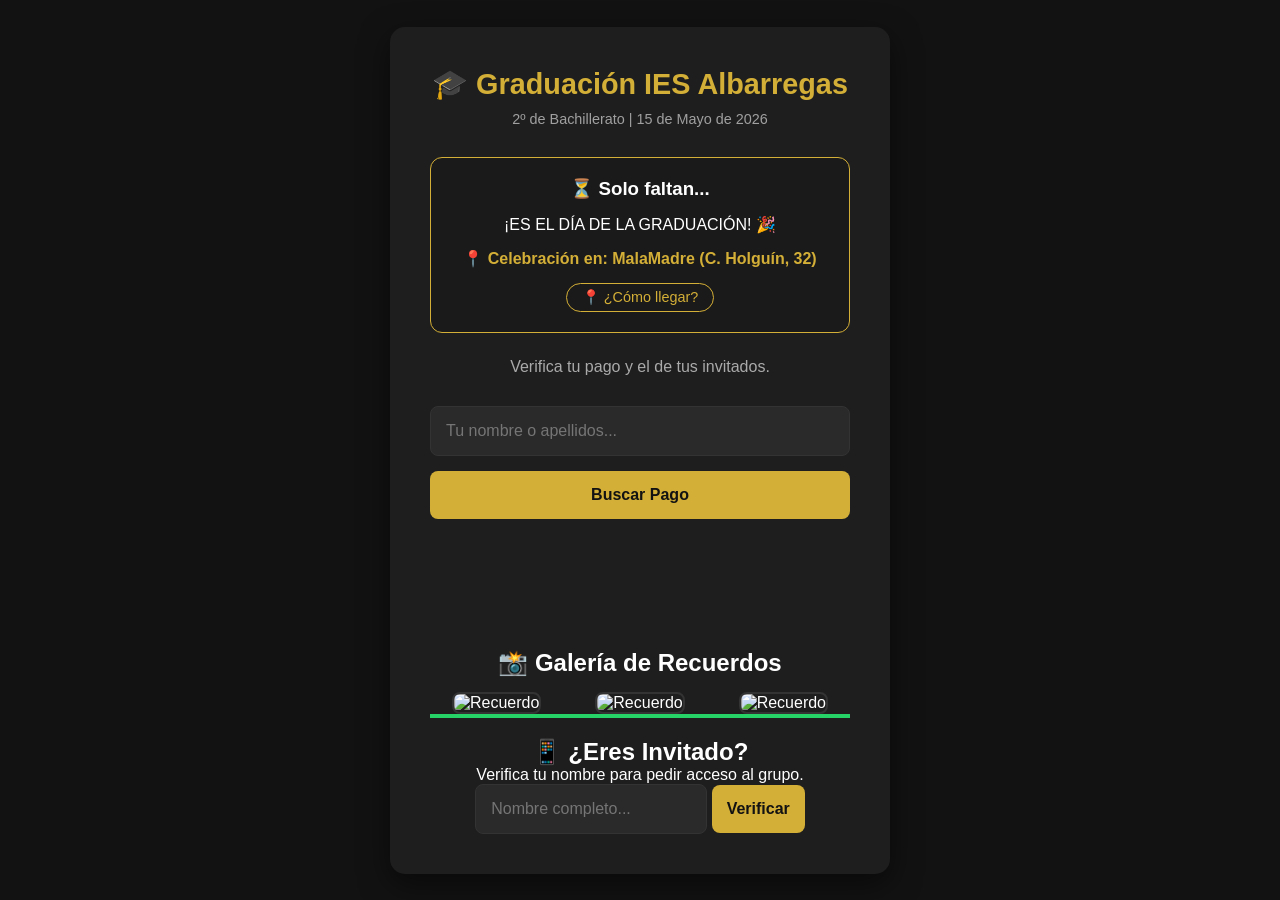
==== index.html @ 0a28dc42 "Add files via upload" ====
<!DOCTYPE html>
<html lang="es">
<head>
    <meta charset="UTF-8">
    <meta name="viewport" content="width=device-width, initial-scale=1.0">
    <title>Graduación '26 | IES Albarregas</title>
    <link rel="stylesheet" href="style.css">
</head>
<body>
    <div class="container main-page">
        <header>
            <h1>🎓 Graduación IES Albarregas</h1>
            <p>2º de Bachillerato | 15 de Mayo de 2026</p>
        </header>

        <section class="countdown-container">
            <h3>⏳ Solo faltan...</h3>
            <div id="countdown" class="countdown-grid">
                <div><span id="days">00</span><p>Días</p></div>
                <div><span id="hours">00</span><p>Horas</p></div>
                <div><span id="minutes">00</span><p>Minutos</p></div>
                <div><span id="seconds">00</span><p>Segundos</p></div>
            </div>
            <p style="margin-top: 15px; font-weight: bold; color: #d4af37;">📍 Celebración en: MalaMadre (C. Holguín, 32)</p>
            <a href="https://maps.app.goo.gl/34zC9F7f9kC8k8Uv8" target="_blank" class="btn-location">📍 ¿Cómo llegar?</a>
        </section>

        <section class="section-card">
            <div class="search-box">
                <p style="margin-bottom: 15px; color:#aaa;">Verifica tu pago y el de tus invitados.</p>
                <input type="text" id="nombreAlumno" placeholder="Tu nombre o apellidos...">
                <button onclick="buscarAlumno()">Buscar Pago</button>
            </div>
            <div id="resultado" class="resultado-container"></div>
        </section>

        <section class="gallery-container">
            <h2>📸 Galería de Recuerdos</h2>
            <div class="gallery-grid">
                <div class="photo-card"><img src="https://via.placeholder.com/300x300/2a2a2a/d4af37?text=Foto+Clase" alt="Recuerdo"></div>
                <div class="photo-card"><img src="https://via.placeholder.com/300x300/2a2a2a/d4af37?text=Excursión" alt="Recuerdo"></div>
                <div class="photo-card"><img src="https://via.placeholder.com/300x300/2a2a2a/d4af37?text=Graduación" alt="Recuerdo"></div>
            </div>
        </section>

        <section class="whatsapp-section">
            <h2>📱 ¿Eres Invitado?</h2>
            <p>Verifica tu nombre para pedir acceso al grupo.</p>
            <div id="wsPaso1" class="whatsapp-inputs">
                <input type="text" id="wsNombreVerificar" placeholder="Nombre completo...">
                <button onclick="verificarNombreWhatsApp()" class="btn-whatsapp">Verificar</button>
            </div>
            <div id="wsPaso2" class="whatsapp-inputs" style="display: none; margin-top: 15px;">
                <p id="wsNombreConfirmado" style="color: #25D366; font-weight: bold;"></p>
                <input type="tel" id="wsTelefonoPúblico" placeholder="Número de teléfono...">
                <button onclick="enviarWhatsAppPublico()" class="btn-whatsapp">Enviar a WhatsApp</button>
            </div>
            <p id="wsStatusMsgPúblico" class="whatsapp-status"></p>
        </section>
    </div>
    <script src="app.js"></script>
</body>
</html>
---- style.css ----
* {
    box-sizing: border-box;
    margin: 0;
    padding: 0;
    font-family: 'Segoe UI', Tahoma, Geneva, Verdana, sans-serif;
}

body {
    background-color: #121212;
    color: #ffffff;
    display: flex;
    justify-content: center;
    align-items: center;
    min-height: 100vh;
    padding: 20px;
}

.container {
    background-color: #1e1e1e;
    padding: 40px;
    border-radius: 15px;
    box-shadow: 0 10px 30px rgba(0, 0, 0, 0.5);
    width: 100%;
    max-width: 500px;
    text-align: center;
}

header h1 {
    color: #d4af37; /* Color dorado elegante */
    margin-bottom: 10px;
    font-size: 1.8rem;
}

header p {
    color: #a0a0a0;
    margin-bottom: 30px;
    font-size: 0.9rem;
}

.search-box {
    display: flex;
    flex-direction: column;
    gap: 15px;
}

input {
    padding: 15px;
    border-radius: 8px;
    border: 1px solid #333;
    background-color: #2a2a2a;
    color: white;
    font-size: 1rem;
    outline: none;
}

input:focus {
    border-color: #d4af37;
}

button {
    padding: 15px;
    border-radius: 8px;
    border: none;
    background-color: #d4af37;
    color: #121212;
    font-size: 1rem;
    font-weight: bold;
    cursor: pointer;
    transition: transform 0.2s, background-color 0.2s;
}

button:hover {
    background-color: #b5952f;
    transform: translateY(-2px);
}

.resultado-container {
    margin-top: 30px;
    min-height: 100px;
}

.card {
    background-color: #2a2a2a;
    padding: 20px;
    border-radius: 10px;
    border-left: 5px solid #d4af37;
    text-align: left;
}

.card h3 {
    margin-bottom: 15px;
    color: #d4af37;
}

.card p {
    margin-bottom: 8px;
    font-size: 0.95rem;
}

.estado-pagado { color: #4caf50; font-weight: bold; }
.estado-pendiente { color: #f44336; font-weight: bold; }
/* Estilos adicionales */
.countdown-container {
    background-color: #1a1a1a;
    padding: 20px;
    border-radius: 12px;
    border: 1px solid #d4af37;
    margin-bottom: 25px;
}

.countdown-grid {
    display: flex;
    justify-content: center;
    gap: 15px;
    margin-top: 15px;
}

.countdown-grid div {
    background: #2a2a2a;
    padding: 10px;
    border-radius: 8px;
    min-width: 65px;
}

.countdown-grid span {
    font-size: 1.5rem;
    font-weight: bold;
    color: #d4af37;
    display: block;
}

.countdown-grid p {
    font-size: 0.7rem;
    color: #888;
    text-transform: uppercase;
}

.btn-location {
    display: inline-block;
    margin-top: 15px;
    color: #d4af37;
    text-decoration: none;
    font-size: 0.9rem;
    border: 1px solid #d4af37;
    padding: 5px 15px;
    border-radius: 20px;
}

.gallery-grid {
    display: grid;
    grid-template-columns: repeat(auto-fill, minmax(100px, 1fr));
    gap: 10px;
    margin-top: 15px;
}

.photo-card img {
    width: 100%;
    aspect-ratio: 1/1;
    object-fit: cover;
    border-radius: 8px;
    border: 2px solid #333;
}

.whatsapp-section { border-top: 4px solid #25D366; padding-top: 20px; }
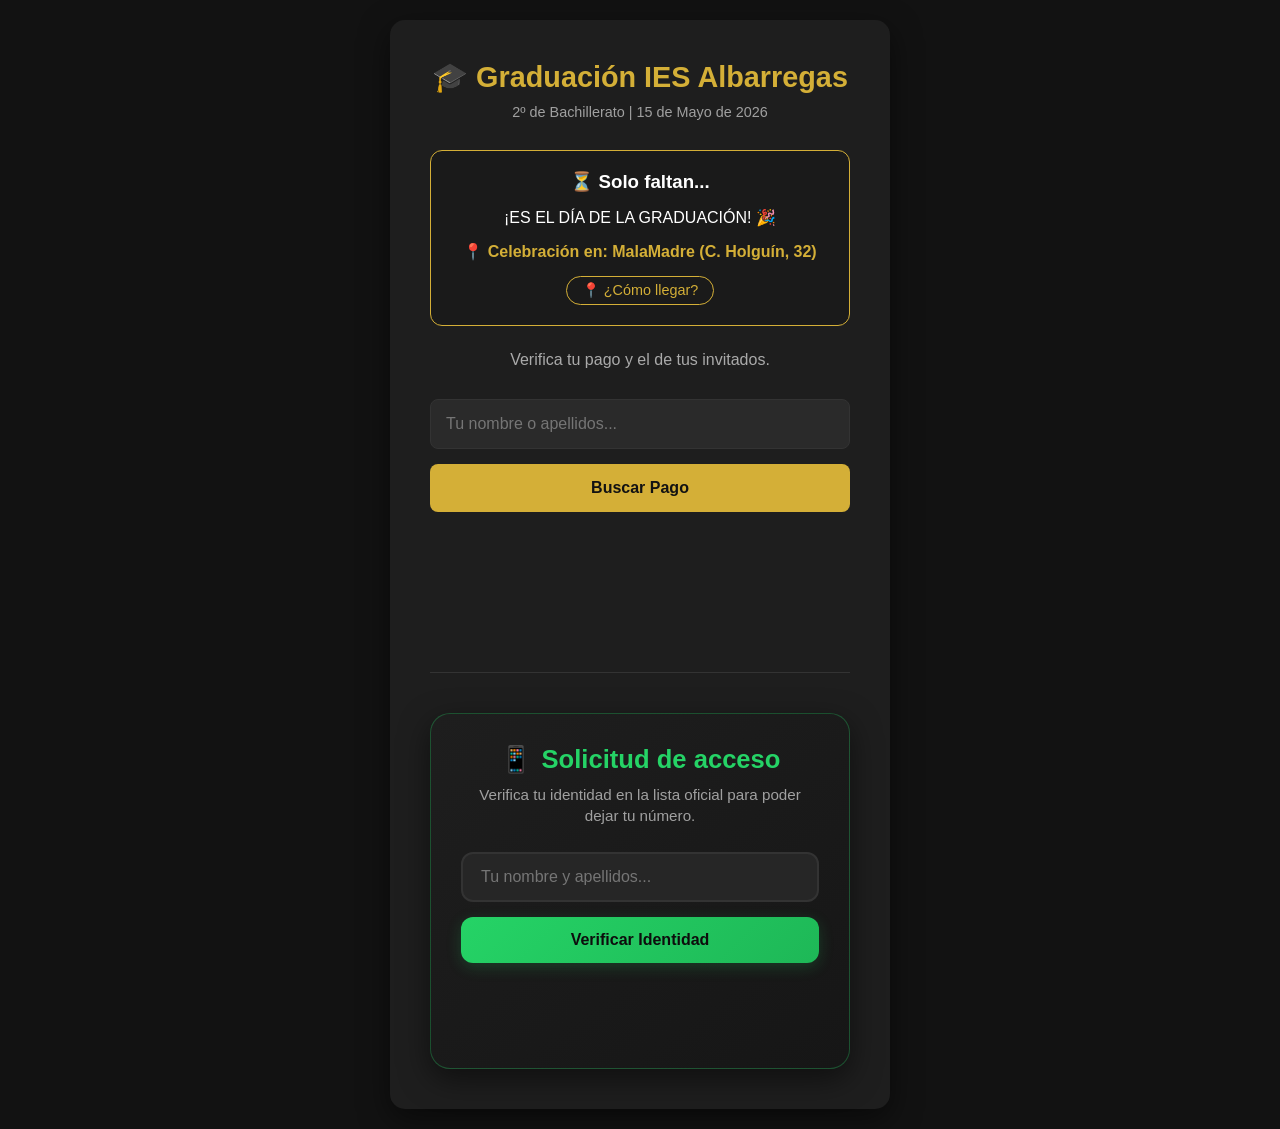
==== commit f3a3e755: "Add files via upload" ====
--- a/index.html
+++ b/index.html
@@ -22,7 +22,7 @@
                 <div><span id="seconds">00</span><p>Segundos</p></div>
             </div>
             <p style="margin-top: 15px; font-weight: bold; color: #d4af37;">📍 Celebración en: MalaMadre (C. Holguín, 32)</p>
-            <a href="https://maps.app.goo.gl/34zC9F7f9kC8k8Uv8" target="_blank" class="btn-location">📍 ¿Cómo llegar?</a>
+            <a href="https://www.google.com/maps/search/?api=1&query=MalaMadre+The+Club+Merida&query_place_id=ChIJq6rWtcEmFA0RQYX-LqiF8_8" target="_blank" class="btn-location">📍 ¿Cómo llegar?</a>
         </section>
 
         <section class="section-card">
@@ -34,29 +34,28 @@
             <div id="resultado" class="resultado-container"></div>
         </section>
 
-        <section class="gallery-container">
-            <h2>📸 Galería de Recuerdos</h2>
-            <div class="gallery-grid">
-                <div class="photo-card"><img src="https://via.placeholder.com/300x300/2a2a2a/d4af37?text=Foto+Clase" alt="Recuerdo"></div>
-                <div class="photo-card"><img src="https://via.placeholder.com/300x300/2a2a2a/d4af37?text=Excursión" alt="Recuerdo"></div>
-                <div class="photo-card"><img src="https://via.placeholder.com/300x300/2a2a2a/d4af37?text=Graduación" alt="Recuerdo"></div>
+        <hr style="border: 0; border-top: 1px solid #333; margin: 30px 0;">
+
+        <section class="whatsapp-section">
+            <h2><span>📱</span> Solicitud de acceso</h2>
+            <p>Verifica tu identidad en la lista oficial para poder dejar tu número.</p>
+            
+            <div id="wsPaso1" class="whatsapp-inputs">
+                <input type="text" id="wsNombreVerificar" placeholder="Tu nombre y apellidos...">
+                <button onclick="verificarNombreWhatsApp()" class="btn-whatsapp" id="btnVerificarWs">Verificar Identidad</button>
+                <p id="wsMsgPaso1" class="whatsapp-status"></p>
+            </div>
+
+            <div id="wsPaso2" class="whatsapp-inputs" style="display: none; margin-top: 15px; border-top: 1px dashed #444; padding-top: 15px;">
+                <p id="wsNombreConfirmado" style="color: #25D366; font-weight: bold; margin-bottom: 5px;"></p>
+                <p style="color: #ccc; font-size: 0.9rem; margin-bottom: 10px;">Identidad confirmada. Ahora ingresa tu teléfono:</p>
+                
+                <input type="tel" id="wsTelefonoPúblico" placeholder="Número de teléfono (Ej: 600123456)">
+                <button onclick="enviarWhatsAppPublico()" class="btn-whatsapp" id="btnEnviarWs">Guardar mi número</button>
+                <p id="wsStatusMsgPúblico" class="whatsapp-status"></p>
             </div>
         </section>
 
-        <section class="whatsapp-section">
-            <h2>📱 ¿Eres Invitado?</h2>
-            <p>Verifica tu nombre para pedir acceso al grupo.</p>
-            <div id="wsPaso1" class="whatsapp-inputs">
-                <input type="text" id="wsNombreVerificar" placeholder="Nombre completo...">
-                <button onclick="verificarNombreWhatsApp()" class="btn-whatsapp">Verificar</button>
-            </div>
-            <div id="wsPaso2" class="whatsapp-inputs" style="display: none; margin-top: 15px;">
-                <p id="wsNombreConfirmado" style="color: #25D366; font-weight: bold;"></p>
-                <input type="tel" id="wsTelefonoPúblico" placeholder="Número de teléfono...">
-                <button onclick="enviarWhatsAppPublico()" class="btn-whatsapp">Enviar a WhatsApp</button>
-            </div>
-            <p id="wsStatusMsgPúblico" class="whatsapp-status"></p>
-        </section>
     </div>
     <script src="app.js"></script>
 </body>
--- a/style.css
+++ b/style.css
@@ -100,12 +100,14 @@
 .estado-pagado { color: #4caf50; font-weight: bold; }
 .estado-pendiente { color: #f44336; font-weight: bold; }
 /* Estilos adicionales */
+/* Estilos adicionales limpios (sin galería) */
 .countdown-container {
     background-color: #1a1a1a;
     padding: 20px;
     border-radius: 12px;
     border: 1px solid #d4af37;
     margin-bottom: 25px;
+    text-align: center; /* Centramos la cuenta atrás */
 }
 
 .countdown-grid {
@@ -144,21 +146,116 @@
     border: 1px solid #d4af37;
     padding: 5px 15px;
     border-radius: 20px;
-}
-
-.gallery-grid {
-    display: grid;
-    grid-template-columns: repeat(auto-fill, minmax(100px, 1fr));
+    transition: background 0.2s;
+}
+
+.btn-location:hover {
+    background-color: rgba(212, 175, 55, 0.1);
+}
+
+/* --- DISEÑO PREMIUM WHATSAPP SECTION --- */
+
+.whatsapp-section {
+    background: linear-gradient(145deg, #1e1e1e, #161616);
+    padding: 30px;
+    border-radius: 20px;
+    margin-top: 40px;
+    border: 1px solid rgba(37, 211, 102, 0.3); /* Verde sutil */
+    box-shadow: 0 10px 30px rgba(0, 0, 0, 0.5);
+    text-align: center;
+    transition: all 0.3s ease;
+}
+
+.whatsapp-section h2 {
+    color: #25D366;
+    font-size: 1.6rem;
+    margin-bottom: 10px;
+    display: flex;
+    align-items: center;
+    justify-content: center;
     gap: 10px;
+}
+
+.whatsapp-section p {
+    color: #a0a0a0;
+    font-size: 0.95rem;
+    margin-bottom: 25px;
+    line-height: 1.4;
+}
+
+.whatsapp-inputs {
+    display: flex;
+    flex-direction: column;
+    gap: 15px;
+    max-width: 400px;
+    margin: 0 auto;
+    animation: fadeIn 0.5s ease; /* Animación al aparecer */
+}
+
+/* Estilo de los Inputs */
+.whatsapp-inputs input {
+    width: 100%;
+    padding: 14px 18px;
+    background-color: #262626;
+    border: 2px solid #333;
+    border-radius: 12px;
+    color: white;
+    font-size: 1rem;
+    transition: all 0.3s ease;
+}
+
+.whatsapp-inputs input:focus {
+    border-color: #25D366;
+    background-color: #2d2d2d;
+    outline: none;
+    box-shadow: 0 0 15px rgba(37, 211, 102, 0.1);
+}
+
+/* Estilo de los Botones */
+.btn-whatsapp {
+    background: linear-gradient(135deg, #25D366, #1eb857);
+    color: #0d0d0d;
+    padding: 14px;
+    border: none;
+    border-radius: 12px;
+    font-size: 1rem;
+    font-weight: 700;
+    cursor: pointer;
+    transition: all 0.3s ease;
+    box-shadow: 0 4px 15px rgba(37, 211, 102, 0.2);
+}
+
+.btn-whatsapp:hover {
+    transform: translateY(-2px);
+    box-shadow: 0 6px 20px rgba(37, 211, 102, 0.4);
+    filter: brightness(1.1);
+}
+
+.btn-whatsapp:disabled {
+    background: #444;
+    color: #888;
+    cursor: not-allowed;
+    transform: none;
+}
+
+/* Mensajes de estado */
+.whatsapp-status {
     margin-top: 15px;
-}
-
-.photo-card img {
-    width: 100%;
-    aspect-ratio: 1/1;
-    object-fit: cover;
-    border-radius: 8px;
-    border: 2px solid #333;
-}
-
-.whatsapp-section { border-top: 4px solid #25D366; padding-top: 20px; }+    padding: 10px;
+    border-radius: 8px;
+    font-size: 0.9rem;
+    font-weight: 500;
+}
+
+/* Animación de entrada */
+@keyframes fadeIn {
+    from { opacity: 0; transform: translateY(10px); }
+    to { opacity: 1; transform: translateY(0); }
+}
+
+#wsNombreConfirmado {
+    background: rgba(37, 211, 102, 0.1);
+    padding: 10px;
+    border-radius: 10px;
+    border: 1px solid rgba(37, 211, 102, 0.2);
+}
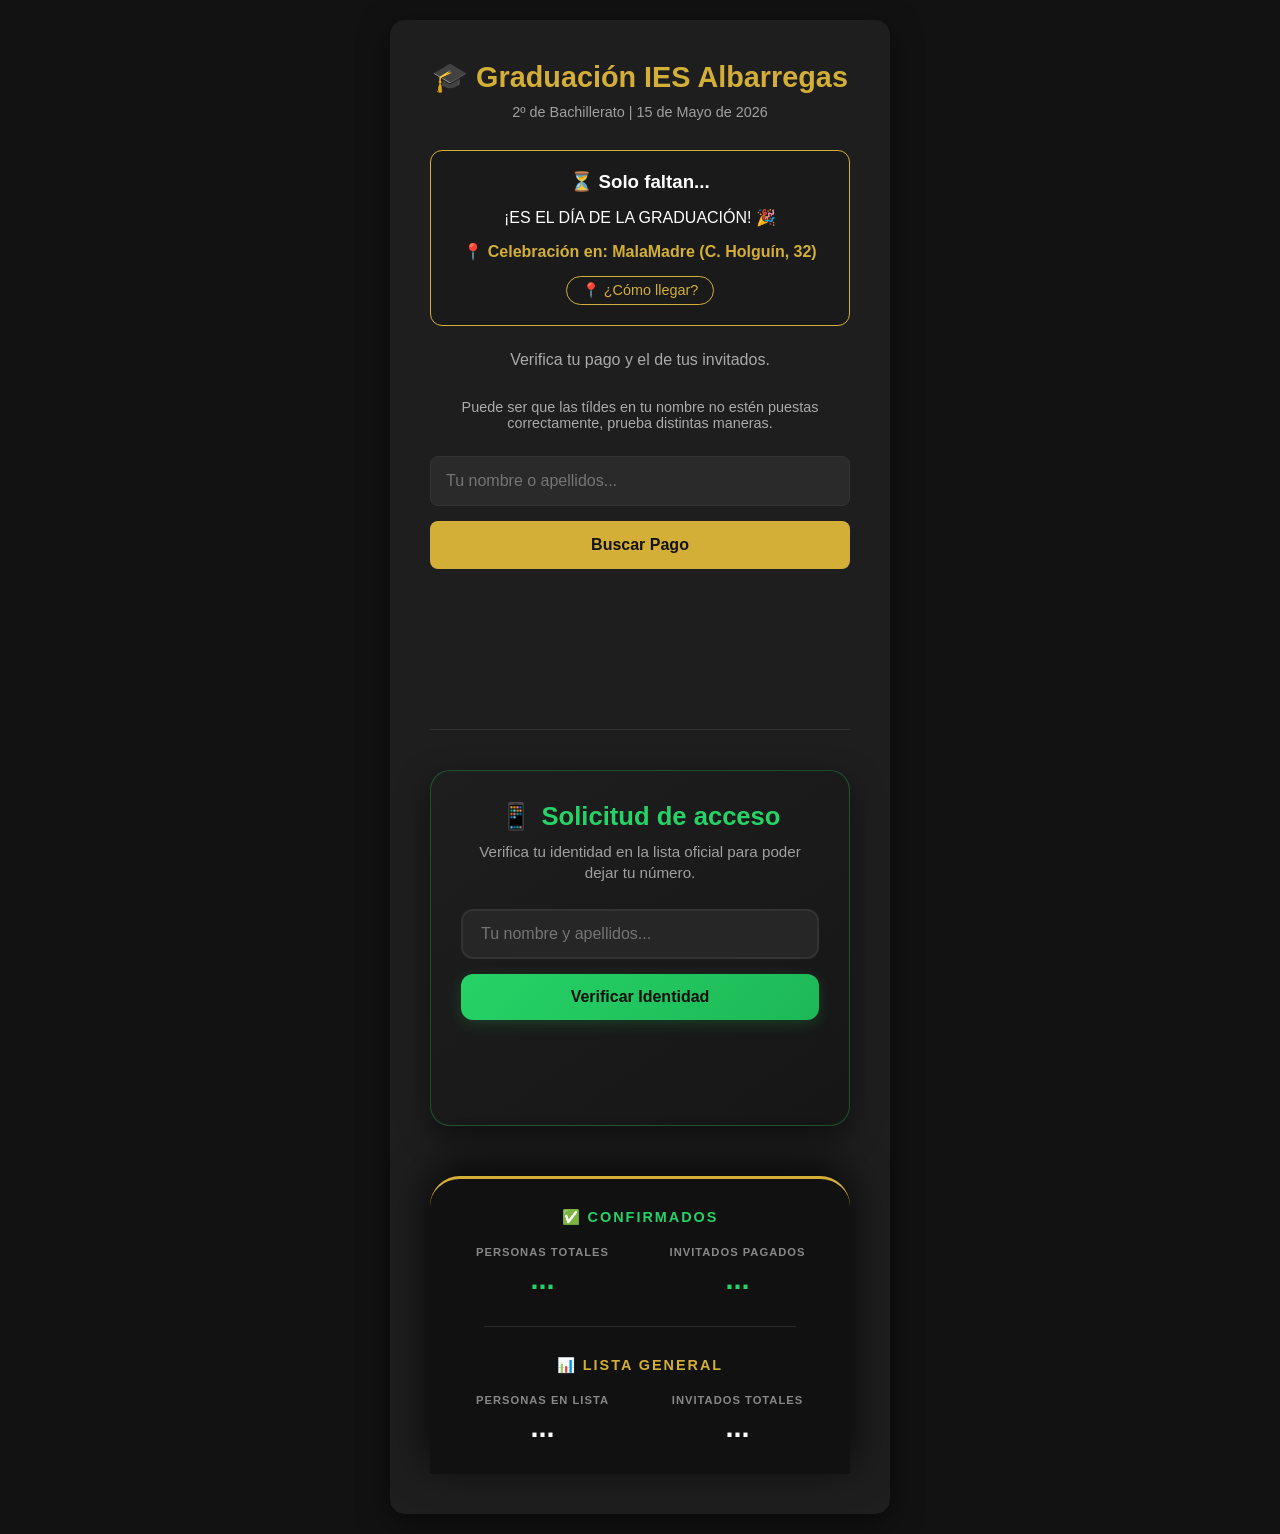
==== commit 2fd4a5a4: "Add files via upload" ====
--- a/index.html
+++ b/index.html
@@ -28,6 +28,7 @@
         <section class="section-card">
             <div class="search-box">
                 <p style="margin-bottom: 15px; color:#aaa;">Verifica tu pago y el de tus invitados.</p>
+                <p style="margin-bottom: 10px; font-size: 0.9rem; color: #aaa;">Puede ser que las tíldes en tu nombre no estén puestas correctamente, prueba distintas maneras.</p>
                 <input type="text" id="nombreAlumno" placeholder="Tu nombre o apellidos...">
                 <button onclick="buscarAlumno()">Buscar Pago</button>
             </div>
@@ -55,7 +56,39 @@
                 <p id="wsStatusMsgPúblico" class="whatsapp-status"></p>
             </div>
         </section>
+        <footer class="footer-stats">
+            
+            <div class="stats-block paid-block">
+                <h3>✅ CONFIRMADOS</h3>
+                <div class="stats-row">
+                    <div class="stat-item">
+                        <p>PERSONAS TOTALES</p>
+                        <span id="pagados-personas-total">...</span>
+                    </div>
+                    <div class="stat-item">
+                        <p>INVITADOS PAGADOS</p>
+                        <span id="pagados-invitados-total">...</span>
+                    </div>
+                </div>
+            </div>
 
+            <div class="stats-separator"></div>
+
+            <div class="stats-block general-block">
+                <h3>📊 LISTA GENERAL</h3>
+                <div class="stats-row">
+                    <div class="stat-item">
+                        <p>PERSONAS EN LISTA</p>
+                        <span id="general-personas-total">...</span>
+                    </div>
+                    <div class="stat-item">
+                        <p>INVITADOS TOTALES</p>
+                        <span id="general-invitados-total">...</span>
+                    </div>
+                </div>
+            </div>
+
+        </footer>
     </div>
     <script src="app.js"></script>
 </body>
--- a/style.css
+++ b/style.css
@@ -258,4 +258,219 @@
     padding: 10px;
     border-radius: 10px;
     border: 1px solid rgba(37, 211, 102, 0.2);
+}
+/* --- ESTILOS DEL CONTADOR TOTAL --- */
+.footer-stats {
+    margin-top: 50px;
+    padding: 25px;
+    background: linear-gradient(145deg, #1a1a1a, #121212);
+    border-top: 2px solid #d4af37;
+    border-radius: 20px 20px 0 0;
+    box-shadow: 0 -10px 30px rgba(0, 0, 0, 0.5);
+}
+
+.stats-content {
+    display: flex;
+    justify-content: center;
+    align-items: center;
+    gap: 30px;
+    flex-wrap: wrap;
+}
+
+.stats-content p {
+    font-size: 1.1rem;
+    font-weight: bold;
+    color: #d4af37;
+    margin: 0;
+    text-transform: uppercase;
+    letter-spacing: 1px;
+}
+
+.stats-content span {
+    color: white;
+    font-size: 1.4rem;
+    margin-left: 5px;
+    text-shadow: 0 0 10px rgba(212, 175, 55, 0.5);
+}
+
+.stats-divider {
+    width: 2px;
+    height: 30px;
+    background-color: #333;
+}
+
+@media (max-width: 600px) {
+    .stats-content { flex-direction: column; gap: 10px; }
+    .stats-divider { display: none; }
+}
+/* --- ESTILOS DEL CONTADOR TOTAL ACTUALIZADOS --- */
+.footer-stats {
+    margin-top: 50px;
+    padding: 30px 15px;
+    background: linear-gradient(145deg, #1a1a1a, #121212);
+    border-top: 2px solid #d4af37;
+    border-radius: 25px 25px 0 0;
+    box-shadow: 0 -10px 40px rgba(0, 0, 0, 0.6);
+}
+
+.stats-content {
+    display: flex;
+    justify-content: space-around;
+    align-items: center;
+    max-width: 900px;
+    margin: 0 auto;
+    flex-wrap: wrap;
+    gap: 20px;
+}
+
+.stat-item {
+    text-align: center;
+}
+
+.stat-item p {
+    font-size: 0.85rem;
+    font-weight: 800;
+    color: #d4af37;
+    margin-bottom: 5px;
+    letter-spacing: 1px;
+}
+
+.stat-item span {
+    color: white;
+    font-size: 1.6rem;
+    font-weight: bold;
+    text-shadow: 0 0 15px rgba(255, 255, 255, 0.1);
+}
+
+.stats-divider {
+    width: 1px;
+    height: 40px;
+    background-color: rgba(212, 175, 55, 0.2);
+}
+
+@media (max-width: 768px) {
+    .stats-content { flex-direction: column; gap: 25px; }
+    .stats-divider { display: none; }
+    .footer-stats { border-radius: 0; }
+}
+/* --- ESTILOS DEL CONTADOR GLOBAL --- */
+.footer-stats {
+    margin-top: 50px;
+    padding: 35px 10px;
+    background: linear-gradient(145deg, #1a1a1a, #121212);
+    border-top: 3px solid #d4af37;
+    border-radius: 30px 30px 0 0;
+    box-shadow: 0 -10px 40px rgba(0, 0, 0, 0.7);
+}
+
+.stats-content {
+    display: flex;
+    justify-content: space-evenly;
+    align-items: center;
+    max-width: 1100px;
+    margin: 0 auto;
+    flex-wrap: wrap;
+    gap: 15px;
+}
+
+.stat-item {
+    text-align: center;
+    flex: 1;
+    min-width: 120px;
+}
+
+.total-highlight span {
+    color: #d4af37 !important;
+    font-size: 2rem !important;
+}
+
+.stat-item p {
+    font-size: 0.75rem;
+    font-weight: 800;
+    color: #888;
+    margin-bottom: 5px;
+    letter-spacing: 1px;
+}
+
+.stat-item span {
+    color: white;
+    font-size: 1.5rem;
+    font-weight: bold;
+}
+
+.stats-divider {
+    width: 1px;
+    height: 50px;
+    background-color: rgba(255, 255, 255, 0.1);
+}
+
+@media (max-width: 768px) {
+    .stats-content { 
+        display: grid;
+        grid-template-columns: 1fr 1fr;
+        gap: 20px;
+    }
+    .stats-divider { display: none; }
+    .stat-item { min-width: 0; }
+}
+/* --- NUEVOS ESTILOS ESTADÍSTICAS --- */
+.footer-stats {
+    margin-top: 50px;
+    padding: 30px 15px;
+    background: #111;
+    border-top: 3px solid #d4af37;
+    border-radius: 30px 30px 0 0;
+    display: flex;
+    flex-direction: column;
+    gap: 30px;
+    box-shadow: 0 -10px 40px rgba(0,0,0,0.8);
+}
+
+.stats-block h3 {
+    font-size: 0.9rem;
+    letter-spacing: 2px;
+    margin-bottom: 20px;
+    text-align: center;
+}
+
+.paid-block h3 { color: #25D366; } /* Verde WhatsApp para pagados */
+.general-block h3 { color: #d4af37; } /* Dorado para general */
+
+.stats-row {
+    display: flex;
+    justify-content: space-evenly;
+    max-width: 800px;
+    margin: 0 auto;
+    width: 100%;
+}
+
+.stat-item { text-align: center; }
+
+.stat-item p {
+    font-size: 0.7rem;
+    color: #888;
+    margin-bottom: 5px;
+    font-weight: bold;
+}
+
+.stat-item span {
+    font-size: 1.8rem;
+    font-weight: 900;
+    color: white;
+}
+
+.paid-block .stat-item span { color: #25D366; } /* Cifras en verde */
+.general-block .stat-item span { color: #fff; } /* Cifras en blanco */
+
+.stats-separator {
+    height: 1px;
+    background: rgba(255, 255, 255, 0.1);
+    max-width: 600px;
+    margin: 0 auto;
+    width: 80%;
+}
+
+@media (max-width: 600px) {
+    .stats-row { flex-direction: row; gap: 10px; }
+    .stat-item span { font-size: 1.4rem; }
 }
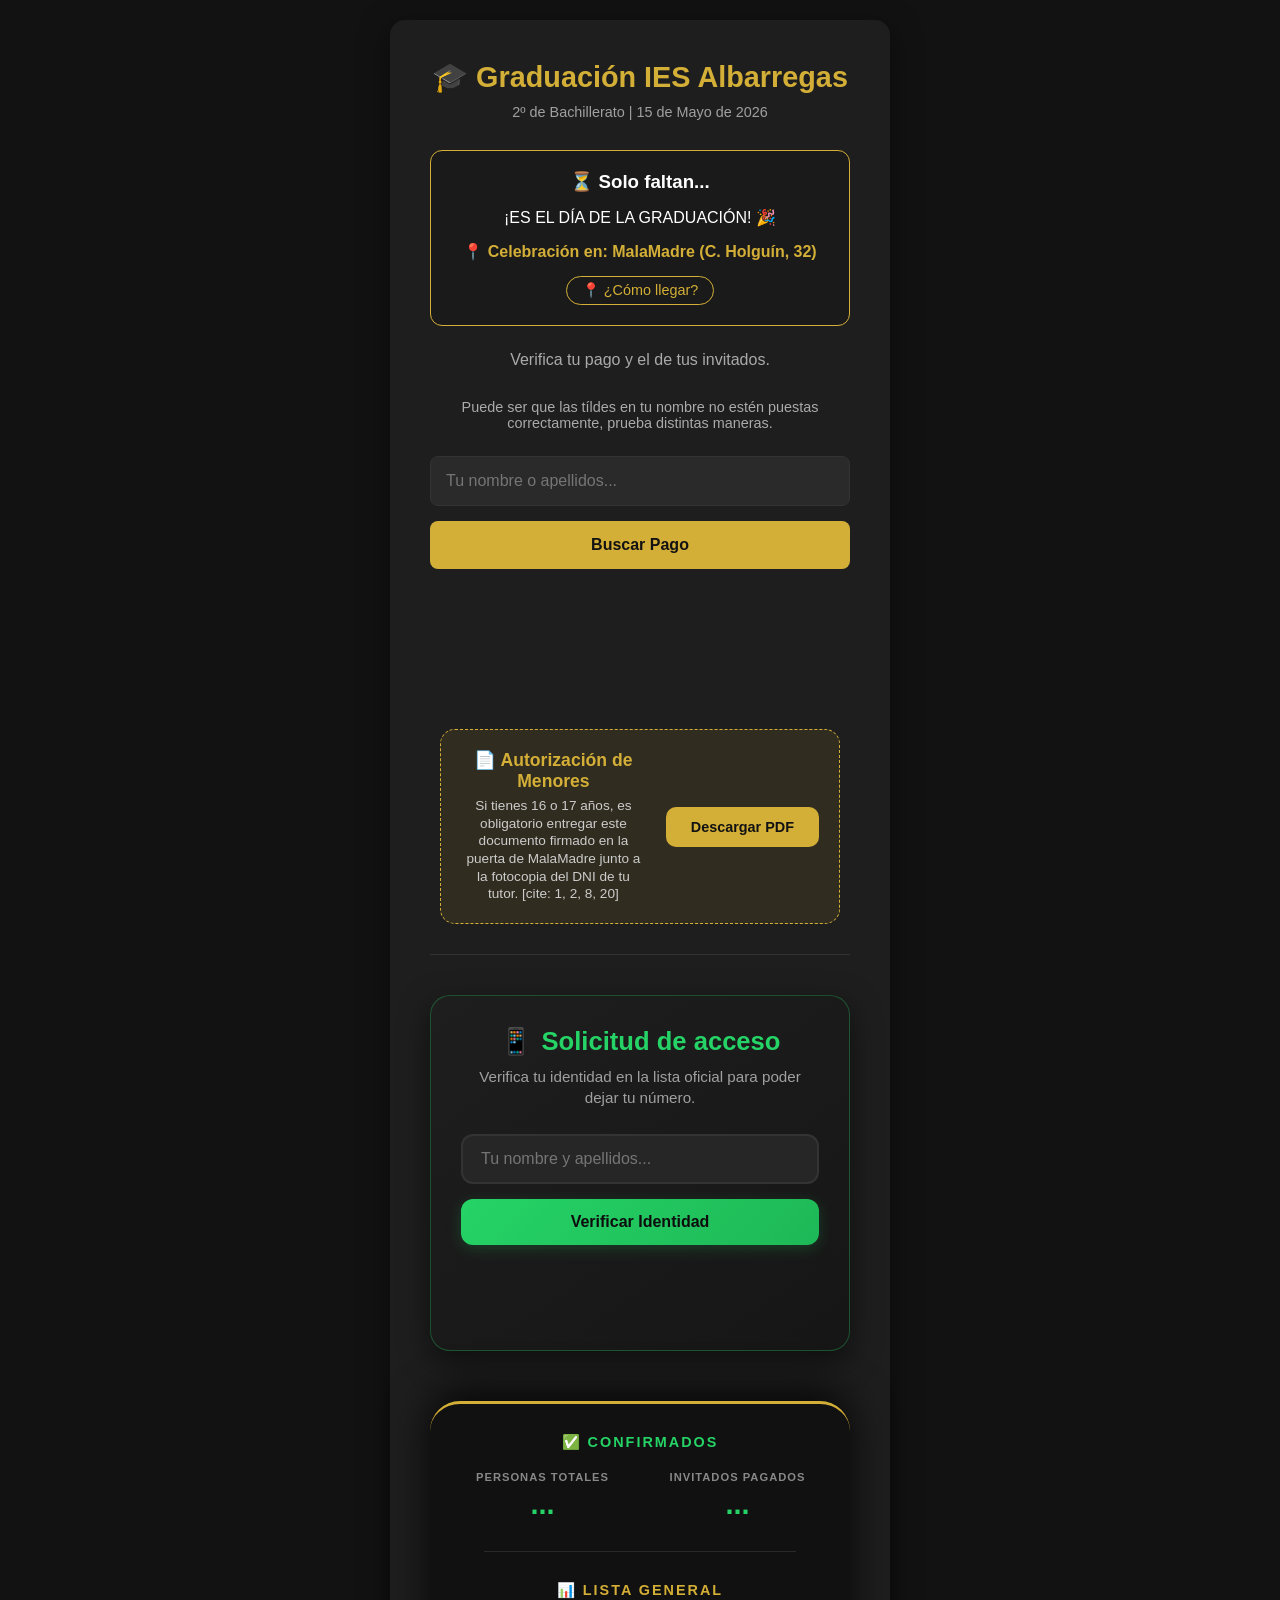
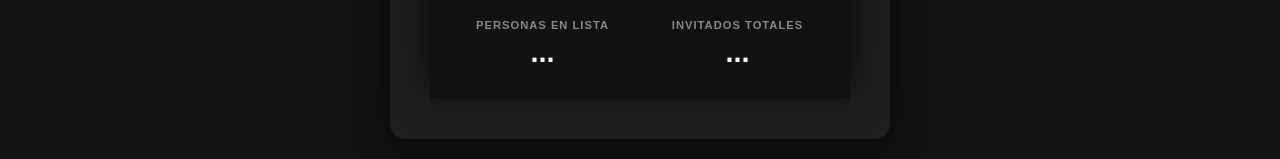
==== commit 34cb53c6: "Add files via upload" ====
--- a/index.html
+++ b/index.html
@@ -24,7 +24,6 @@
             <p style="margin-top: 15px; font-weight: bold; color: #d4af37;">📍 Celebración en: MalaMadre (C. Holguín, 32)</p>
             <a href="https://www.google.com/maps/search/?api=1&query=MalaMadre+The+Club+Merida&query_place_id=ChIJq6rWtcEmFA0RQYX-LqiF8_8" target="_blank" class="btn-location">📍 ¿Cómo llegar?</a>
         </section>
-
         <section class="section-card">
             <div class="search-box">
                 <p style="margin-bottom: 15px; color:#aaa;">Verifica tu pago y el de tus invitados.</p>
@@ -34,7 +33,17 @@
             </div>
             <div id="resultado" class="resultado-container"></div>
         </section>
-
+        <section class="download-section">
+    <div class="download-card">
+        <div class="download-info">
+            <h3>📄 Autorización de Menores</h3>
+            <p>Si tienes 16 o 17 años, es obligatorio entregar este documento firmado en la puerta de MalaMadre junto a la fotocopia del DNI de tu tutor. [cite: 1, 2, 8, 20]</p>
+        </div>
+        <a href="autorizacion-menores.pdf" download="Autorizacion_IES_Albarregas_2026.pdf" class="btn-download">
+            Descargar PDF
+        </a>
+    </div>
+        </section>
         <hr style="border: 0; border-top: 1px solid #333; margin: 30px 0;">
 
         <section class="whatsapp-section">
--- a/style.css
+++ b/style.css
@@ -473,4 +473,59 @@
 @media (max-width: 600px) {
     .stats-row { flex-direction: row; gap: 10px; }
     .stat-item span { font-size: 1.4rem; }
+}
+/* --- ESTILO SECCIÓN DESCARGA --- */
+.download-section {
+    margin-top: 30px;
+    padding: 0 10px;
+}
+
+.download-card {
+    background: rgba(211, 175, 55, 0.1);
+    border: 1px dashed #d4af37;
+    border-radius: 15px;
+    padding: 20px;
+    display: flex;
+    justify-content: space-between;
+    align-items: center;
+    gap: 20px;
+    max-width: 800px;
+    margin: 0 auto;
+}
+
+.download-info h3 {
+    color: #d4af37;
+    margin-bottom: 5px;
+    font-size: 1.1rem;
+}
+
+.download-info p {
+    color: #ccc;
+    font-size: 0.85rem;
+    line-height: 1.3;
+}
+
+.btn-download {
+    background-color: #d4af37;
+    color: #121212;
+    text-decoration: none;
+    padding: 12px 25px;
+    border-radius: 10px;
+    font-weight: bold;
+    font-size: 0.9rem;
+    white-space: nowrap;
+    transition: transform 0.2s, background 0.2s;
+}
+
+.btn-download:hover {
+    background-color: #f1c40f;
+    transform: scale(1.05);
+}
+
+/* Ajuste para móviles */
+@media (max-width: 600px) {
+    .download-card {
+        flex-direction: column;
+        text-align: center;
+    }
 }
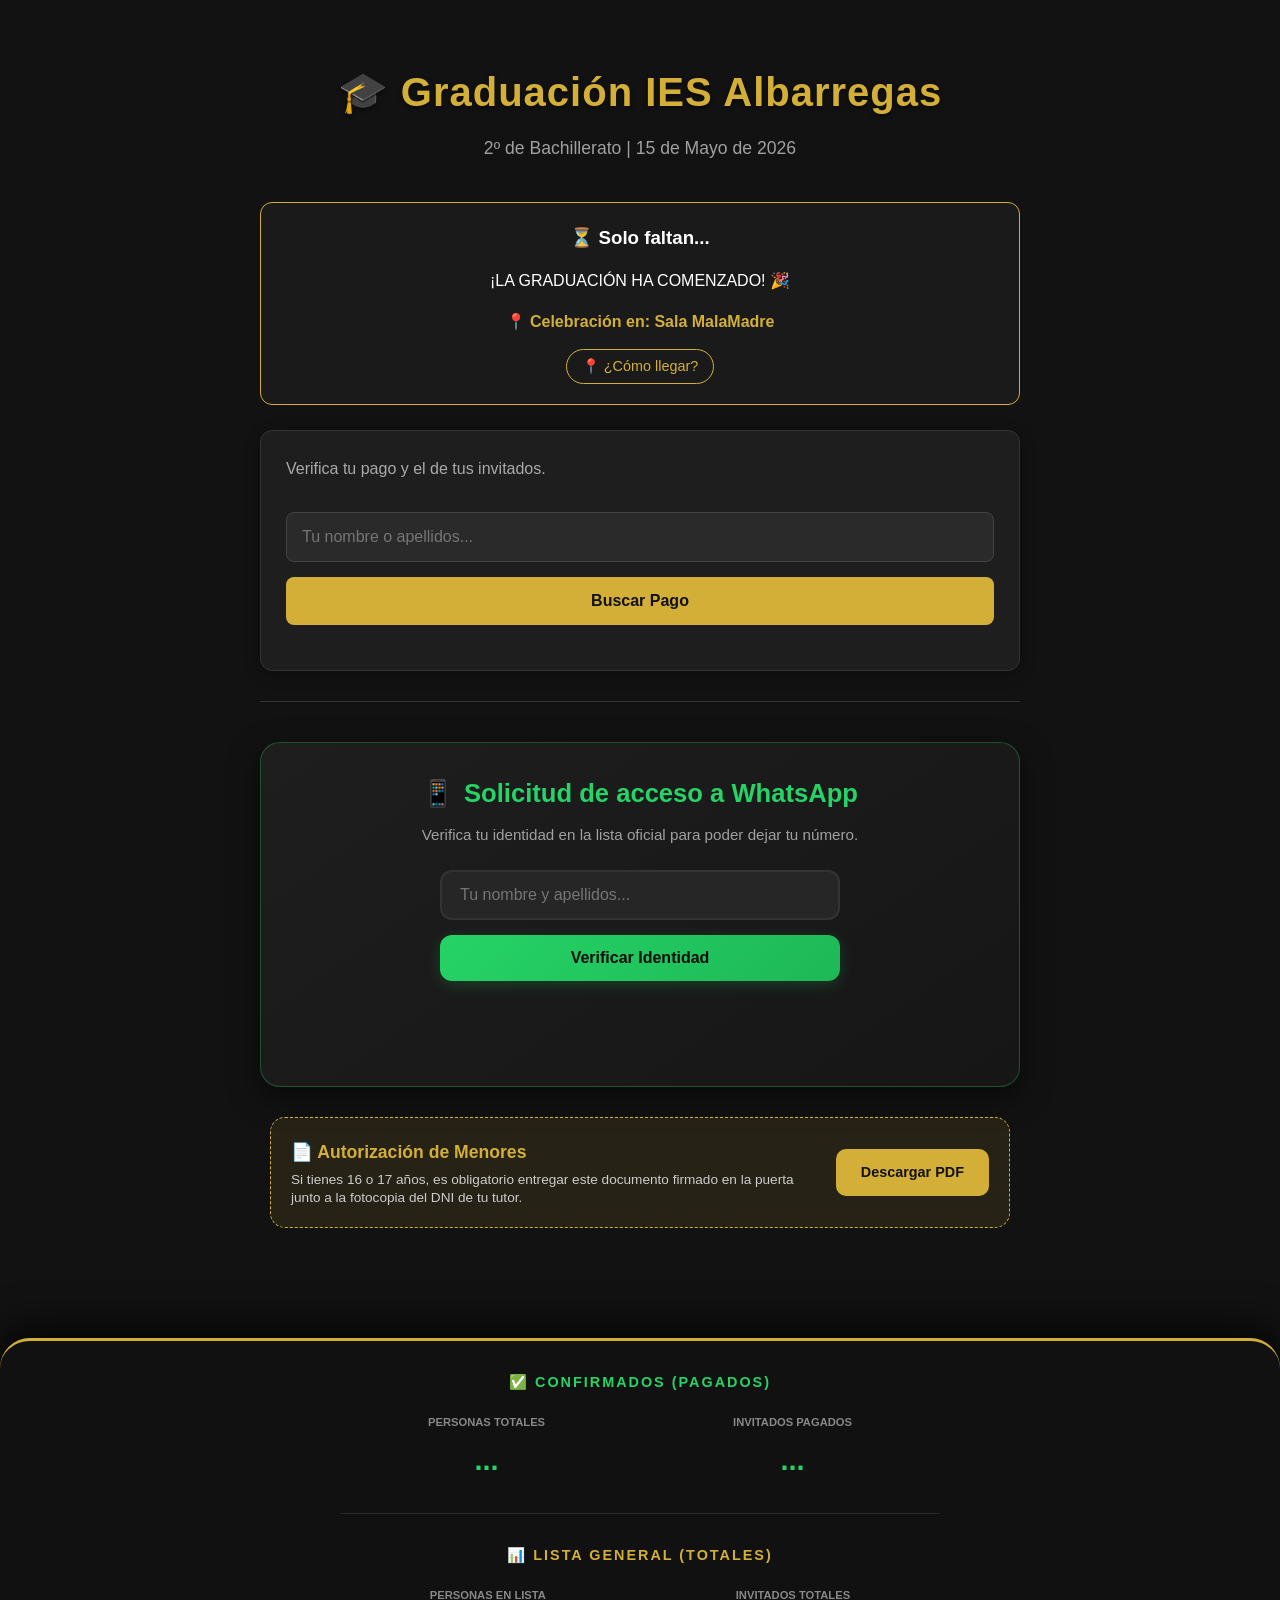
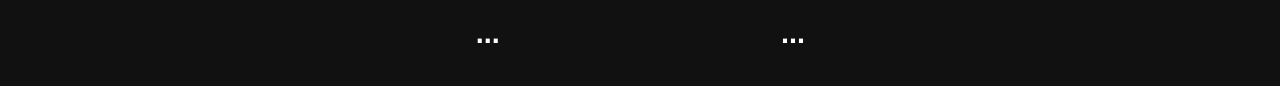
==== commit 68e010fc: "Add files via upload" ====
--- a/index.html
+++ b/index.html
@@ -21,33 +21,23 @@
                 <div><span id="minutes">00</span><p>Minutos</p></div>
                 <div><span id="seconds">00</span><p>Segundos</p></div>
             </div>
-            <p style="margin-top: 15px; font-weight: bold; color: #d4af37;">📍 Celebración en: MalaMadre (C. Holguín, 32)</p>
-            <a href="https://www.google.com/maps/search/?api=1&query=MalaMadre+The+Club+Merida&query_place_id=ChIJq6rWtcEmFA0RQYX-LqiF8_8" target="_blank" class="btn-location">📍 ¿Cómo llegar?</a>
+            <p style="margin-top: 15px; font-weight: bold; color: #d4af37;">📍 Celebración en: Sala MalaMadre</p>
+            <a href="https://maps.app.goo.gl/34zC9F7f9kC8k8Uv8" target="_blank" class="btn-location">📍 ¿Cómo llegar?</a>
         </section>
+
         <section class="section-card">
             <div class="search-box">
                 <p style="margin-bottom: 15px; color:#aaa;">Verifica tu pago y el de tus invitados.</p>
-                <p style="margin-bottom: 10px; font-size: 0.9rem; color: #aaa;">Puede ser que las tíldes en tu nombre no estén puestas correctamente, prueba distintas maneras.</p>
                 <input type="text" id="nombreAlumno" placeholder="Tu nombre o apellidos...">
                 <button onclick="buscarAlumno()">Buscar Pago</button>
             </div>
             <div id="resultado" class="resultado-container"></div>
         </section>
-        <section class="download-section">
-    <div class="download-card">
-        <div class="download-info">
-            <h3>📄 Autorización de Menores</h3>
-            <p>Si tienes 16 o 17 años, es obligatorio entregar este documento firmado en la puerta de MalaMadre junto a la fotocopia del DNI de tu tutor. [cite: 1, 2, 8, 20]</p>
-        </div>
-        <a href="autorizacion-menores.pdf" download="Autorizacion_IES_Albarregas_2026.pdf" class="btn-download">
-            Descargar PDF
-        </a>
-    </div>
-        </section>
+
         <hr style="border: 0; border-top: 1px solid #333; margin: 30px 0;">
 
         <section class="whatsapp-section">
-            <h2><span>📱</span> Solicitud de acceso</h2>
+            <h2><span>📱</span> Solicitud de acceso a WhatsApp</h2>
             <p>Verifica tu identidad en la lista oficial para poder dejar tu número.</p>
             
             <div id="wsPaso1" class="whatsapp-inputs">
@@ -59,46 +49,55 @@
             <div id="wsPaso2" class="whatsapp-inputs" style="display: none; margin-top: 15px; border-top: 1px dashed #444; padding-top: 15px;">
                 <p id="wsNombreConfirmado" style="color: #25D366; font-weight: bold; margin-bottom: 5px;"></p>
                 <p style="color: #ccc; font-size: 0.9rem; margin-bottom: 10px;">Identidad confirmada. Ahora ingresa tu teléfono:</p>
-                
                 <input type="tel" id="wsTelefonoPúblico" placeholder="Número de teléfono (Ej: 600123456)">
                 <button onclick="enviarWhatsAppPublico()" class="btn-whatsapp" id="btnEnviarWs">Guardar mi número</button>
                 <p id="wsStatusMsgPúblico" class="whatsapp-status"></p>
             </div>
         </section>
-        <footer class="footer-stats">
-            
-            <div class="stats-block paid-block">
-                <h3>✅ CONFIRMADOS</h3>
-                <div class="stats-row">
-                    <div class="stat-item">
-                        <p>PERSONAS TOTALES</p>
-                        <span id="pagados-personas-total">...</span>
-                    </div>
-                    <div class="stat-item">
-                        <p>INVITADOS PAGADOS</p>
-                        <span id="pagados-invitados-total">...</span>
-                    </div>
+
+        <section class="download-section">
+            <div class="download-card">
+                <div class="download-info">
+                    <h3>📄 Autorización de Menores</h3>
+                    <p>Si tienes 16 o 17 años, es obligatorio entregar este documento firmado en la puerta junto a la fotocopia del DNI de tu tutor.</p>
+                </div>
+                <a href="autorizacion-menores.pdf" download="Autorizacion_IES_Albarregas_2026.pdf" class="btn-download" onclick="registrarDescarga()">
+                    Descargar PDF
+                </a>
+            </div>
+        </section>
+    </div>
+
+    <footer class="footer-stats">
+        <div class="stats-block paid-block">
+            <h3>✅ CONFIRMADOS (PAGADOS)</h3>
+            <div class="stats-row">
+                <div class="stat-item">
+                    <p>PERSONAS TOTALES</p>
+                    <span id="pagados-personas-total">...</span>
+                </div>
+                <div class="stat-item">
+                    <p>INVITADOS PAGADOS</p>
+                    <span id="pagados-invitados-total">...</span>
                 </div>
             </div>
-
-            <div class="stats-separator"></div>
-
-            <div class="stats-block general-block">
-                <h3>📊 LISTA GENERAL</h3>
-                <div class="stats-row">
-                    <div class="stat-item">
-                        <p>PERSONAS EN LISTA</p>
-                        <span id="general-personas-total">...</span>
-                    </div>
-                    <div class="stat-item">
-                        <p>INVITADOS TOTALES</p>
-                        <span id="general-invitados-total">...</span>
-                    </div>
+        </div>
+        <div class="stats-separator"></div>
+        <div class="stats-block general-block">
+            <h3>📊 LISTA GENERAL (TOTALES)</h3>
+            <div class="stats-row">
+                <div class="stat-item">
+                    <p>PERSONAS EN LISTA</p>
+                    <span id="general-personas-total">...</span>
+                </div>
+                <div class="stat-item">
+                    <p>INVITADOS TOTALES</p>
+                    <span id="general-invitados-total">...</span>
                 </div>
             </div>
+        </div>
+    </footer>
 
-        </footer>
-    </div>
     <script src="app.js"></script>
 </body>
 </html>
--- a/style.css
+++ b/style.css
@@ -1,531 +1,70 @@
-* {
-    box-sizing: border-box;
-    margin: 0;
-    padding: 0;
-    font-family: 'Segoe UI', Tahoma, Geneva, Verdana, sans-serif;
-}
+* { box-sizing: border-box; margin: 0; padding: 0; font-family: 'Segoe UI', Tahoma, Geneva, Verdana, sans-serif; }
+body { background-color: #121212; color: #ffffff; line-height: 1.6; display: flex; flex-direction: column; min-height: 100vh; }
+.container { max-width: 800px; margin: 40px auto; padding: 20px; flex-grow: 1; }
+header { text-align: center; margin-bottom: 40px; }
+header h1 { color: #d4af37; font-size: 2.5rem; letter-spacing: 1px; margin-bottom: 10px; text-shadow: 0 2px 4px rgba(0,0,0,0.5); }
+header p { color: #a0a0a0; font-size: 1.1rem; }
 
-body {
-    background-color: #121212;
-    color: #ffffff;
-    display: flex;
-    justify-content: center;
-    align-items: center;
-    min-height: 100vh;
-    padding: 20px;
-}
+/* Buscador */
+.section-card { background: #1e1e1e; padding: 25px; border-radius: 12px; box-shadow: 0 4px 15px rgba(0,0,0,0.3); border: 1px solid #333; }
+.search-box { display: flex; flex-direction: column; gap: 15px; margin-bottom: 20px; }
+.search-box input { padding: 15px; border-radius: 8px; border: 1px solid #444; background-color: #2a2a2a; color: white; font-size: 1rem; }
+.search-box input:focus { border-color: #d4af37; outline: none; }
+.search-box button { padding: 15px; border-radius: 8px; border: none; background-color: #d4af37; color: #121212; font-weight: bold; font-size: 1rem; cursor: pointer; transition: background 0.3s; }
+.search-box button:hover { background-color: #f1c40f; }
 
-.container {
-    background-color: #1e1e1e;
-    padding: 40px;
-    border-radius: 15px;
-    box-shadow: 0 10px 30px rgba(0, 0, 0, 0.5);
-    width: 100%;
-    max-width: 500px;
-    text-align: center;
-}
+/* Resultados */
+.resultado-container { margin-top: 20px; }
+.card { background-color: #2a2a2a; border-radius: 10px; padding: 20px; border-left: 5px solid #d4af37; margin-bottom: 15px; }
+.estado-pagado { color: #25D366; font-weight: bold; }
+.estado-pendiente { color: #f44336; font-weight: bold; }
 
-header h1 {
-    color: #d4af37; /* Color dorado elegante */
-    margin-bottom: 10px;
-    font-size: 1.8rem;
-}
+/* Cuenta atrás */
+.countdown-container { background-color: #1a1a1a; padding: 20px; border-radius: 12px; border: 1px solid #d4af37; margin-bottom: 25px; text-align: center; }
+.countdown-grid { display: flex; justify-content: center; gap: 15px; margin-top: 15px; }
+.countdown-grid div { background: #2a2a2a; padding: 10px; border-radius: 8px; min-width: 65px; }
+.countdown-grid span { font-size: 1.5rem; font-weight: bold; color: #d4af37; display: block; }
+.countdown-grid p { font-size: 0.7rem; color: #888; text-transform: uppercase; }
+.btn-location { display: inline-block; margin-top: 15px; color: #d4af37; text-decoration: none; font-size: 0.9rem; border: 1px solid #d4af37; padding: 5px 15px; border-radius: 20px; transition: background 0.2s; }
+.btn-location:hover { background-color: rgba(212, 175, 55, 0.1); }
 
-header p {
-    color: #a0a0a0;
-    margin-bottom: 30px;
-    font-size: 0.9rem;
-}
+/* WhatsApp Premium */
+.whatsapp-section { background: linear-gradient(145deg, #1e1e1e, #161616); padding: 30px; border-radius: 20px; margin-top: 40px; border: 1px solid rgba(37, 211, 102, 0.3); box-shadow: 0 10px 30px rgba(0, 0, 0, 0.5); text-align: center; transition: all 0.3s ease; }
+.whatsapp-section h2 { color: #25D366; font-size: 1.6rem; margin-bottom: 10px; display: flex; align-items: center; justify-content: center; gap: 10px; }
+.whatsapp-section p { color: #a0a0a0; font-size: 0.95rem; margin-bottom: 25px; line-height: 1.4; }
+.whatsapp-inputs { display: flex; flex-direction: column; gap: 15px; max-width: 400px; margin: 0 auto; animation: fadeIn 0.5s ease; }
+.whatsapp-inputs input { width: 100%; padding: 14px 18px; background-color: #262626; border: 2px solid #333; border-radius: 12px; color: white; font-size: 1rem; transition: all 0.3s ease; }
+.whatsapp-inputs input:focus { border-color: #25D366; background-color: #2d2d2d; outline: none; box-shadow: 0 0 15px rgba(37, 211, 102, 0.1); }
+.btn-whatsapp { background: linear-gradient(135deg, #25D366, #1eb857); color: #0d0d0d; padding: 14px; border: none; border-radius: 12px; font-size: 1rem; font-weight: 700; cursor: pointer; transition: all 0.3s ease; box-shadow: 0 4px 15px rgba(37, 211, 102, 0.2); }
+.btn-whatsapp:hover { transform: translateY(-2px); box-shadow: 0 6px 20px rgba(37, 211, 102, 0.4); filter: brightness(1.1); }
+.btn-whatsapp:disabled { background: #444; color: #888; cursor: not-allowed; transform: none; }
+.whatsapp-status { margin-top: 15px; padding: 10px; border-radius: 8px; font-size: 0.9rem; font-weight: 500; }
+@keyframes fadeIn { from { opacity: 0; transform: translateY(10px); } to { opacity: 1; transform: translateY(0); } }
+#wsNombreConfirmado { background: rgba(37, 211, 102, 0.1); padding: 10px; border-radius: 10px; border: 1px solid rgba(37, 211, 102, 0.2); }
 
-.search-box {
-    display: flex;
-    flex-direction: column;
-    gap: 15px;
-}
+/* Descarga PDF */
+.download-section { margin-top: 30px; padding: 0 10px; }
+.download-card { background: rgba(211, 175, 55, 0.1); border: 1px dashed #d4af37; border-radius: 15px; padding: 20px; display: flex; justify-content: space-between; align-items: center; gap: 20px; max-width: 800px; margin: 0 auto; }
+.download-info h3 { color: #d4af37; margin-bottom: 5px; font-size: 1.1rem; }
+.download-info p { color: #ccc; font-size: 0.85rem; line-height: 1.3; }
+.btn-download { background-color: #d4af37; color: #121212; text-decoration: none; padding: 12px 25px; border-radius: 10px; font-weight: bold; font-size: 0.9rem; white-space: nowrap; transition: transform 0.2s, background 0.2s; }
+.btn-download:hover { background-color: #f1c40f; transform: scale(1.05); }
 
-input {
-    padding: 15px;
-    border-radius: 8px;
-    border: 1px solid #333;
-    background-color: #2a2a2a;
-    color: white;
-    font-size: 1rem;
-    outline: none;
-}
-
-input:focus {
-    border-color: #d4af37;
-}
-
-button {
-    padding: 15px;
-    border-radius: 8px;
-    border: none;
-    background-color: #d4af37;
-    color: #121212;
-    font-size: 1rem;
-    font-weight: bold;
-    cursor: pointer;
-    transition: transform 0.2s, background-color 0.2s;
-}
-
-button:hover {
-    background-color: #b5952f;
-    transform: translateY(-2px);
-}
-
-.resultado-container {
-    margin-top: 30px;
-    min-height: 100px;
-}
-
-.card {
-    background-color: #2a2a2a;
-    padding: 20px;
-    border-radius: 10px;
-    border-left: 5px solid #d4af37;
-    text-align: left;
-}
-
-.card h3 {
-    margin-bottom: 15px;
-    color: #d4af37;
-}
-
-.card p {
-    margin-bottom: 8px;
-    font-size: 0.95rem;
-}
-
-.estado-pagado { color: #4caf50; font-weight: bold; }
-.estado-pendiente { color: #f44336; font-weight: bold; }
-/* Estilos adicionales */
-/* Estilos adicionales limpios (sin galería) */
-.countdown-container {
-    background-color: #1a1a1a;
-    padding: 20px;
-    border-radius: 12px;
-    border: 1px solid #d4af37;
-    margin-bottom: 25px;
-    text-align: center; /* Centramos la cuenta atrás */
-}
-
-.countdown-grid {
-    display: flex;
-    justify-content: center;
-    gap: 15px;
-    margin-top: 15px;
-}
-
-.countdown-grid div {
-    background: #2a2a2a;
-    padding: 10px;
-    border-radius: 8px;
-    min-width: 65px;
-}
-
-.countdown-grid span {
-    font-size: 1.5rem;
-    font-weight: bold;
-    color: #d4af37;
-    display: block;
-}
-
-.countdown-grid p {
-    font-size: 0.7rem;
-    color: #888;
-    text-transform: uppercase;
-}
-
-.btn-location {
-    display: inline-block;
-    margin-top: 15px;
-    color: #d4af37;
-    text-decoration: none;
-    font-size: 0.9rem;
-    border: 1px solid #d4af37;
-    padding: 5px 15px;
-    border-radius: 20px;
-    transition: background 0.2s;
-}
-
-.btn-location:hover {
-    background-color: rgba(212, 175, 55, 0.1);
-}
-
-/* --- DISEÑO PREMIUM WHATSAPP SECTION --- */
-
-.whatsapp-section {
-    background: linear-gradient(145deg, #1e1e1e, #161616);
-    padding: 30px;
-    border-radius: 20px;
-    margin-top: 40px;
-    border: 1px solid rgba(37, 211, 102, 0.3); /* Verde sutil */
-    box-shadow: 0 10px 30px rgba(0, 0, 0, 0.5);
-    text-align: center;
-    transition: all 0.3s ease;
-}
-
-.whatsapp-section h2 {
-    color: #25D366;
-    font-size: 1.6rem;
-    margin-bottom: 10px;
-    display: flex;
-    align-items: center;
-    justify-content: center;
-    gap: 10px;
-}
-
-.whatsapp-section p {
-    color: #a0a0a0;
-    font-size: 0.95rem;
-    margin-bottom: 25px;
-    line-height: 1.4;
-}
-
-.whatsapp-inputs {
-    display: flex;
-    flex-direction: column;
-    gap: 15px;
-    max-width: 400px;
-    margin: 0 auto;
-    animation: fadeIn 0.5s ease; /* Animación al aparecer */
-}
-
-/* Estilo de los Inputs */
-.whatsapp-inputs input {
-    width: 100%;
-    padding: 14px 18px;
-    background-color: #262626;
-    border: 2px solid #333;
-    border-radius: 12px;
-    color: white;
-    font-size: 1rem;
-    transition: all 0.3s ease;
-}
-
-.whatsapp-inputs input:focus {
-    border-color: #25D366;
-    background-color: #2d2d2d;
-    outline: none;
-    box-shadow: 0 0 15px rgba(37, 211, 102, 0.1);
-}
-
-/* Estilo de los Botones */
-.btn-whatsapp {
-    background: linear-gradient(135deg, #25D366, #1eb857);
-    color: #0d0d0d;
-    padding: 14px;
-    border: none;
-    border-radius: 12px;
-    font-size: 1rem;
-    font-weight: 700;
-    cursor: pointer;
-    transition: all 0.3s ease;
-    box-shadow: 0 4px 15px rgba(37, 211, 102, 0.2);
-}
-
-.btn-whatsapp:hover {
-    transform: translateY(-2px);
-    box-shadow: 0 6px 20px rgba(37, 211, 102, 0.4);
-    filter: brightness(1.1);
-}
-
-.btn-whatsapp:disabled {
-    background: #444;
-    color: #888;
-    cursor: not-allowed;
-    transform: none;
-}
-
-/* Mensajes de estado */
-.whatsapp-status {
-    margin-top: 15px;
-    padding: 10px;
-    border-radius: 8px;
-    font-size: 0.9rem;
-    font-weight: 500;
-}
-
-/* Animación de entrada */
-@keyframes fadeIn {
-    from { opacity: 0; transform: translateY(10px); }
-    to { opacity: 1; transform: translateY(0); }
-}
-
-#wsNombreConfirmado {
-    background: rgba(37, 211, 102, 0.1);
-    padding: 10px;
-    border-radius: 10px;
-    border: 1px solid rgba(37, 211, 102, 0.2);
-}
-/* --- ESTILOS DEL CONTADOR TOTAL --- */
-.footer-stats {
-    margin-top: 50px;
-    padding: 25px;
-    background: linear-gradient(145deg, #1a1a1a, #121212);
-    border-top: 2px solid #d4af37;
-    border-radius: 20px 20px 0 0;
-    box-shadow: 0 -10px 30px rgba(0, 0, 0, 0.5);
-}
-
-.stats-content {
-    display: flex;
-    justify-content: center;
-    align-items: center;
-    gap: 30px;
-    flex-wrap: wrap;
-}
-
-.stats-content p {
-    font-size: 1.1rem;
-    font-weight: bold;
-    color: #d4af37;
-    margin: 0;
-    text-transform: uppercase;
-    letter-spacing: 1px;
-}
-
-.stats-content span {
-    color: white;
-    font-size: 1.4rem;
-    margin-left: 5px;
-    text-shadow: 0 0 10px rgba(212, 175, 55, 0.5);
-}
-
-.stats-divider {
-    width: 2px;
-    height: 30px;
-    background-color: #333;
-}
+/* Footer Estadísticas */
+.footer-stats { margin-top: 50px; padding: 30px 15px; background: #111; border-top: 3px solid #d4af37; border-radius: 30px 30px 0 0; display: flex; flex-direction: column; gap: 30px; box-shadow: 0 -10px 40px rgba(0,0,0,0.8); }
+.stats-block h3 { font-size: 0.9rem; letter-spacing: 2px; margin-bottom: 20px; text-align: center; }
+.paid-block h3 { color: #25D366; }
+.general-block h3 { color: #d4af37; }
+.stats-row { display: flex; justify-content: space-evenly; max-width: 800px; margin: 0 auto; width: 100%; }
+.stat-item { text-align: center; }
+.stat-item p { font-size: 0.7rem; color: #888; margin-bottom: 5px; font-weight: bold; }
+.stat-item span { font-size: 1.8rem; font-weight: 900; color: white; }
+.paid-block .stat-item span { color: #25D366; }
+.general-block .stat-item span { color: #fff; }
+.stats-separator { height: 1px; background: rgba(255, 255, 255, 0.1); max-width: 600px; margin: 0 auto; width: 80%; }
 
 @media (max-width: 600px) {
-    .stats-content { flex-direction: column; gap: 10px; }
-    .stats-divider { display: none; }
-}
-/* --- ESTILOS DEL CONTADOR TOTAL ACTUALIZADOS --- */
-.footer-stats {
-    margin-top: 50px;
-    padding: 30px 15px;
-    background: linear-gradient(145deg, #1a1a1a, #121212);
-    border-top: 2px solid #d4af37;
-    border-radius: 25px 25px 0 0;
-    box-shadow: 0 -10px 40px rgba(0, 0, 0, 0.6);
-}
-
-.stats-content {
-    display: flex;
-    justify-content: space-around;
-    align-items: center;
-    max-width: 900px;
-    margin: 0 auto;
-    flex-wrap: wrap;
-    gap: 20px;
-}
-
-.stat-item {
-    text-align: center;
-}
-
-.stat-item p {
-    font-size: 0.85rem;
-    font-weight: 800;
-    color: #d4af37;
-    margin-bottom: 5px;
-    letter-spacing: 1px;
-}
-
-.stat-item span {
-    color: white;
-    font-size: 1.6rem;
-    font-weight: bold;
-    text-shadow: 0 0 15px rgba(255, 255, 255, 0.1);
-}
-
-.stats-divider {
-    width: 1px;
-    height: 40px;
-    background-color: rgba(212, 175, 55, 0.2);
-}
-
-@media (max-width: 768px) {
-    .stats-content { flex-direction: column; gap: 25px; }
-    .stats-divider { display: none; }
-    .footer-stats { border-radius: 0; }
-}
-/* --- ESTILOS DEL CONTADOR GLOBAL --- */
-.footer-stats {
-    margin-top: 50px;
-    padding: 35px 10px;
-    background: linear-gradient(145deg, #1a1a1a, #121212);
-    border-top: 3px solid #d4af37;
-    border-radius: 30px 30px 0 0;
-    box-shadow: 0 -10px 40px rgba(0, 0, 0, 0.7);
-}
-
-.stats-content {
-    display: flex;
-    justify-content: space-evenly;
-    align-items: center;
-    max-width: 1100px;
-    margin: 0 auto;
-    flex-wrap: wrap;
-    gap: 15px;
-}
-
-.stat-item {
-    text-align: center;
-    flex: 1;
-    min-width: 120px;
-}
-
-.total-highlight span {
-    color: #d4af37 !important;
-    font-size: 2rem !important;
-}
-
-.stat-item p {
-    font-size: 0.75rem;
-    font-weight: 800;
-    color: #888;
-    margin-bottom: 5px;
-    letter-spacing: 1px;
-}
-
-.stat-item span {
-    color: white;
-    font-size: 1.5rem;
-    font-weight: bold;
-}
-
-.stats-divider {
-    width: 1px;
-    height: 50px;
-    background-color: rgba(255, 255, 255, 0.1);
-}
-
-@media (max-width: 768px) {
-    .stats-content { 
-        display: grid;
-        grid-template-columns: 1fr 1fr;
-        gap: 20px;
-    }
-    .stats-divider { display: none; }
-    .stat-item { min-width: 0; }
-}
-/* --- NUEVOS ESTILOS ESTADÍSTICAS --- */
-.footer-stats {
-    margin-top: 50px;
-    padding: 30px 15px;
-    background: #111;
-    border-top: 3px solid #d4af37;
-    border-radius: 30px 30px 0 0;
-    display: flex;
-    flex-direction: column;
-    gap: 30px;
-    box-shadow: 0 -10px 40px rgba(0,0,0,0.8);
-}
-
-.stats-block h3 {
-    font-size: 0.9rem;
-    letter-spacing: 2px;
-    margin-bottom: 20px;
-    text-align: center;
-}
-
-.paid-block h3 { color: #25D366; } /* Verde WhatsApp para pagados */
-.general-block h3 { color: #d4af37; } /* Dorado para general */
-
-.stats-row {
-    display: flex;
-    justify-content: space-evenly;
-    max-width: 800px;
-    margin: 0 auto;
-    width: 100%;
-}
-
-.stat-item { text-align: center; }
-
-.stat-item p {
-    font-size: 0.7rem;
-    color: #888;
-    margin-bottom: 5px;
-    font-weight: bold;
-}
-
-.stat-item span {
-    font-size: 1.8rem;
-    font-weight: 900;
-    color: white;
-}
-
-.paid-block .stat-item span { color: #25D366; } /* Cifras en verde */
-.general-block .stat-item span { color: #fff; } /* Cifras en blanco */
-
-.stats-separator {
-    height: 1px;
-    background: rgba(255, 255, 255, 0.1);
-    max-width: 600px;
-    margin: 0 auto;
-    width: 80%;
-}
-
-@media (max-width: 600px) {
+    .download-card { flex-direction: column; text-align: center; }
     .stats-row { flex-direction: row; gap: 10px; }
     .stat-item span { font-size: 1.4rem; }
-}
-/* --- ESTILO SECCIÓN DESCARGA --- */
-.download-section {
-    margin-top: 30px;
-    padding: 0 10px;
-}
-
-.download-card {
-    background: rgba(211, 175, 55, 0.1);
-    border: 1px dashed #d4af37;
-    border-radius: 15px;
-    padding: 20px;
-    display: flex;
-    justify-content: space-between;
-    align-items: center;
-    gap: 20px;
-    max-width: 800px;
-    margin: 0 auto;
-}
-
-.download-info h3 {
-    color: #d4af37;
-    margin-bottom: 5px;
-    font-size: 1.1rem;
-}
-
-.download-info p {
-    color: #ccc;
-    font-size: 0.85rem;
-    line-height: 1.3;
-}
-
-.btn-download {
-    background-color: #d4af37;
-    color: #121212;
-    text-decoration: none;
-    padding: 12px 25px;
-    border-radius: 10px;
-    font-weight: bold;
-    font-size: 0.9rem;
-    white-space: nowrap;
-    transition: transform 0.2s, background 0.2s;
-}
-
-.btn-download:hover {
-    background-color: #f1c40f;
-    transform: scale(1.05);
-}
-
-/* Ajuste para móviles */
-@media (max-width: 600px) {
-    .download-card {
-        flex-direction: column;
-        text-align: center;
-    }
 }
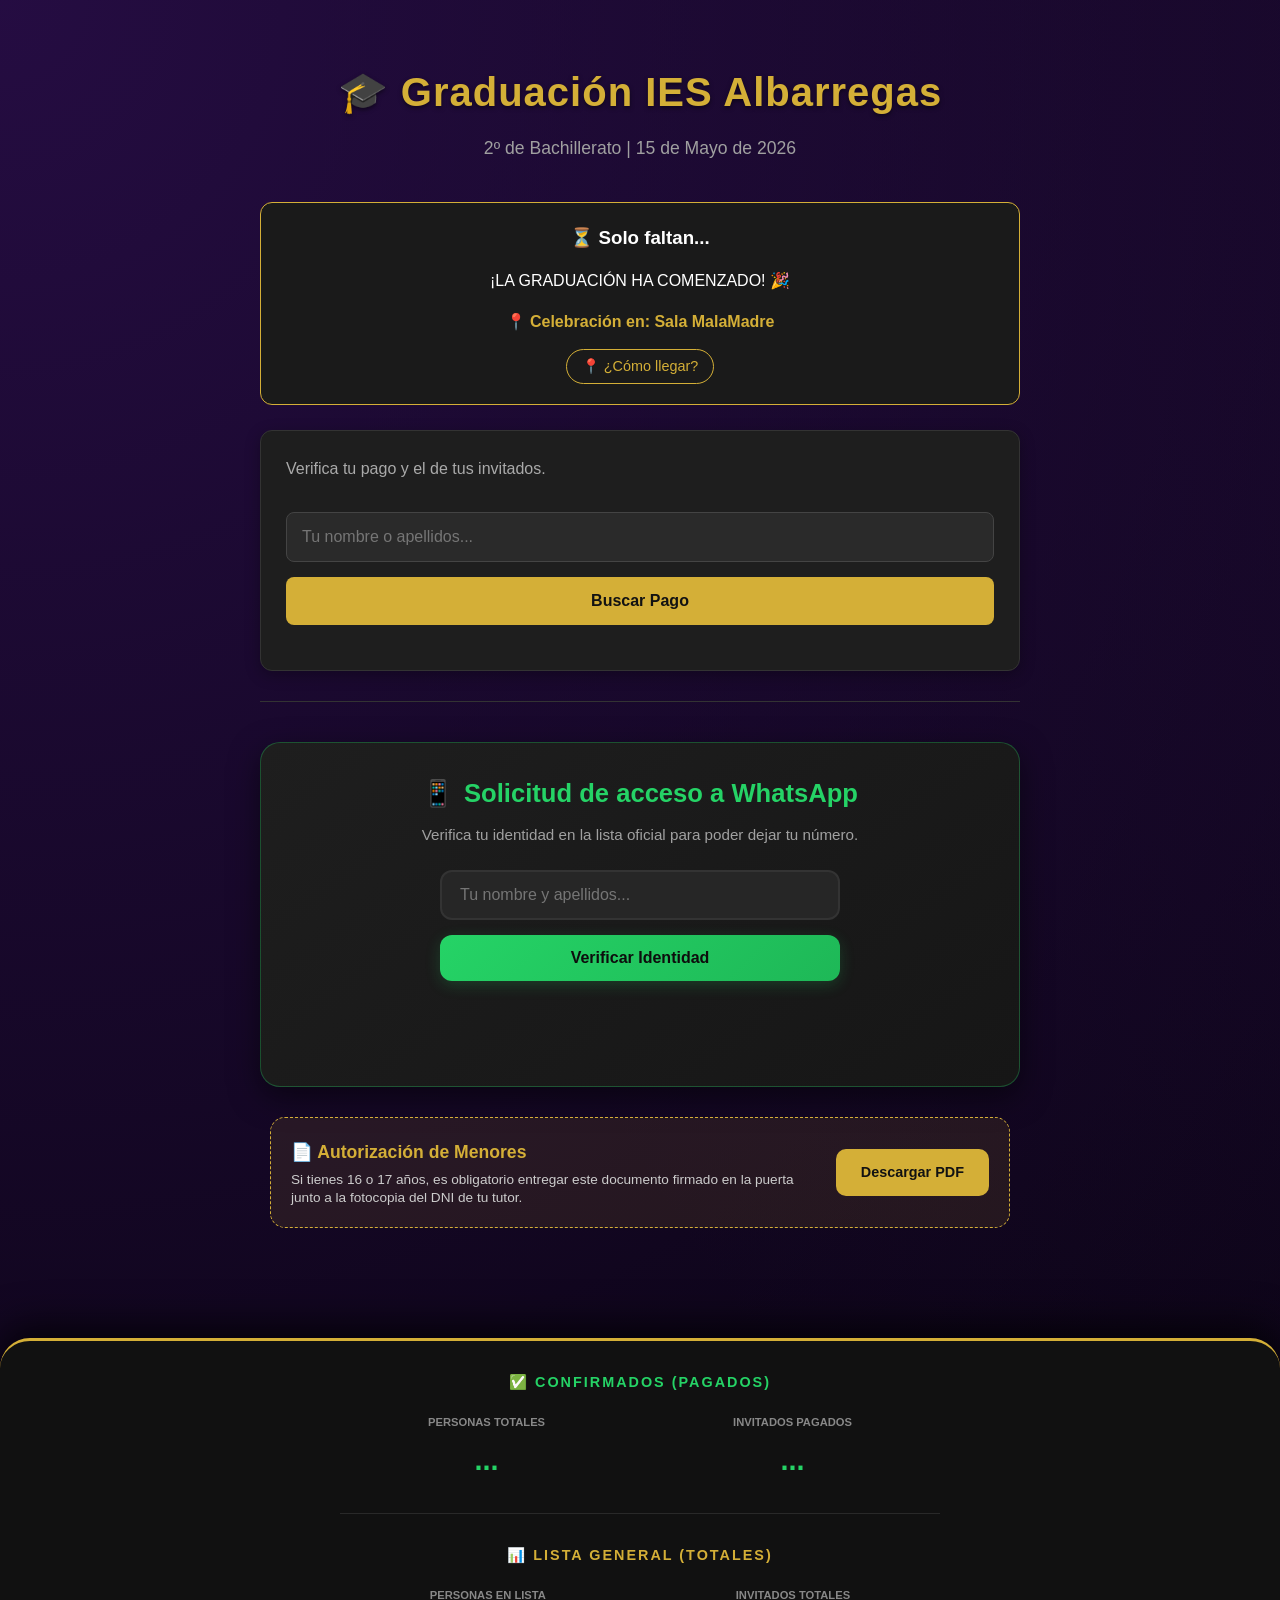
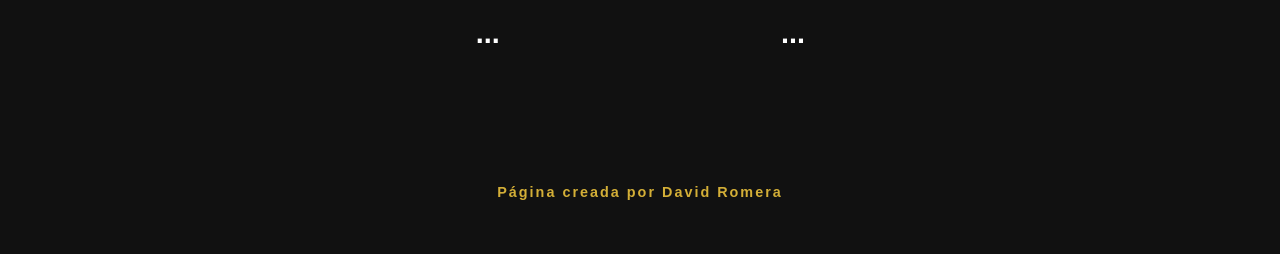
==== commit f5757d14: "Add files via upload" ====
--- a/index.html
+++ b/index.html
@@ -95,6 +95,7 @@
                     <span id="general-invitados-total">...</span>
                 </div>
             </div>
+            <h3 style="margin-top: 10%; color: #d4af37;"> Página creada por David Romera</h3>
         </div>
     </footer>
 
--- a/style.css
+++ b/style.css
@@ -1,5 +1,35 @@
 * { box-sizing: border-box; margin: 0; padding: 0; font-family: 'Segoe UI', Tahoma, Geneva, Verdana, sans-serif; }
-body { background-color: #121212; color: #ffffff; line-height: 1.6; display: flex; flex-direction: column; min-height: 100vh; }
+/* --- NUEVO FONDO ANIMADO --- */
+/* --- FONDO LÍQUIDO MORADO/NEGRO --- */
+body { 
+    /* Fondo base negro profundo */
+    background-color: #05020a; 
+    
+    /* 4 "manchas" de colores líquidos (morados oscuros, violetas y negros) */
+    background-image: 
+        radial-gradient(circle at 0% 0%, rgba(45, 15, 80, 0.8) 0%, transparent 50%),
+        radial-gradient(circle at 100% 100%, rgba(15, 5, 30, 0.9) 0%, transparent 50%),
+        radial-gradient(circle at 100% 0%, rgba(60, 20, 100, 0.4) 0%, transparent 50%),
+        radial-gradient(circle at 0% 100%, rgba(10, 10, 15, 1) 0%, transparent 50%);
+    
+    /* Hacemos el lienzo el doble de grande para que tenga espacio para moverse */
+    background-size: 200% 200%; 
+    animation: efectoLiquido 18s ease-in-out infinite alternate;
+    
+    color: #ffffff; 
+    line-height: 1.6; 
+    display: flex; 
+    flex-direction: column; 
+    min-height: 100vh; 
+}
+
+/* El motor del líquido: mueve las manchas de forma fluida y diagonal */
+@keyframes efectoLiquido {
+    0% { background-position: 0% 0%; }
+    33% { background-position: 100% 0%; }
+    66% { background-position: 0% 100%; }
+    100% { background-position: 100% 100%; }
+}
 .container { max-width: 800px; margin: 40px auto; padding: 20px; flex-grow: 1; }
 header { text-align: center; margin-bottom: 40px; }
 header h1 { color: #d4af37; font-size: 2.5rem; letter-spacing: 1px; margin-bottom: 10px; text-shadow: 0 2px 4px rgba(0,0,0,0.5); }
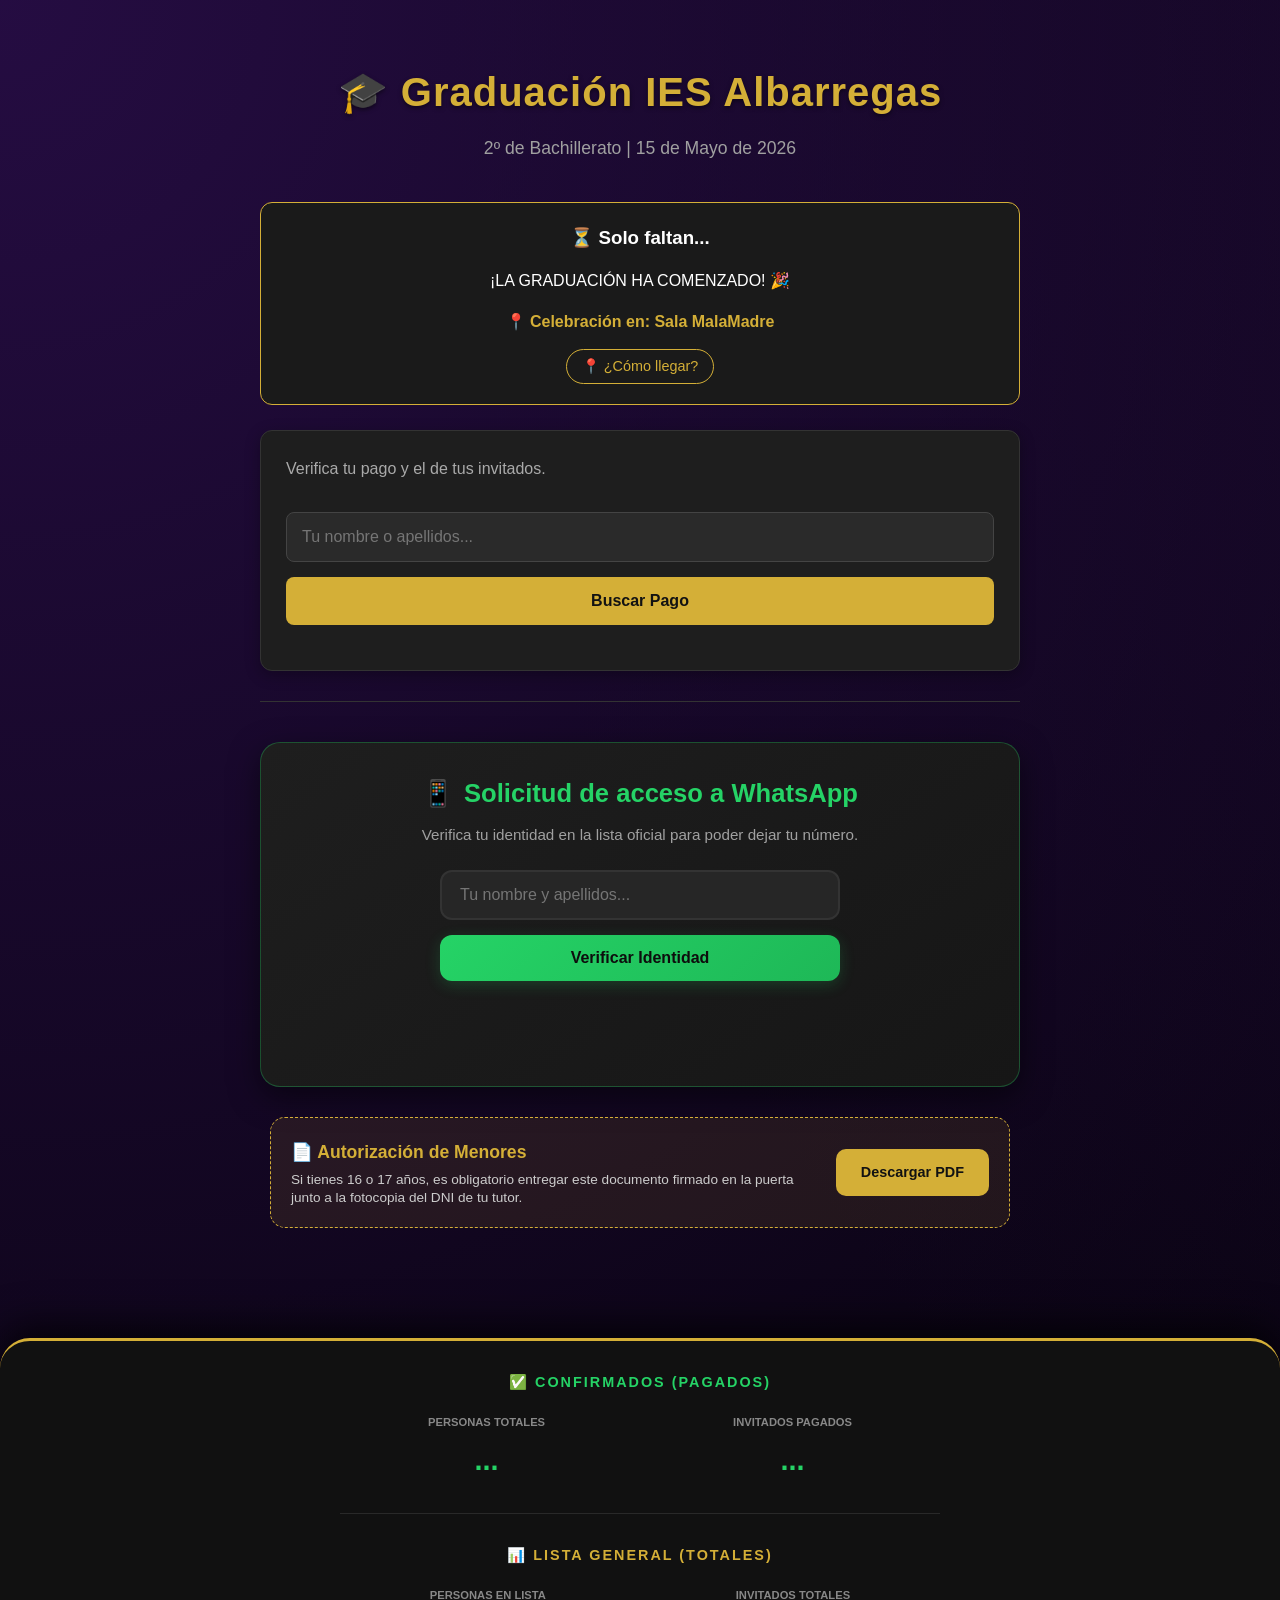
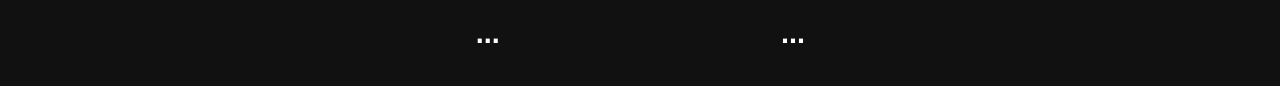
==== commit bf244ab4: "Add files via upload" ====
--- a/index.html
+++ b/index.html
@@ -95,7 +95,6 @@
                     <span id="general-invitados-total">...</span>
                 </div>
             </div>
-            <h3 style="margin-top: 10%; color: #d4af37;"> Página creada por David Romera</h3>
         </div>
     </footer>
 
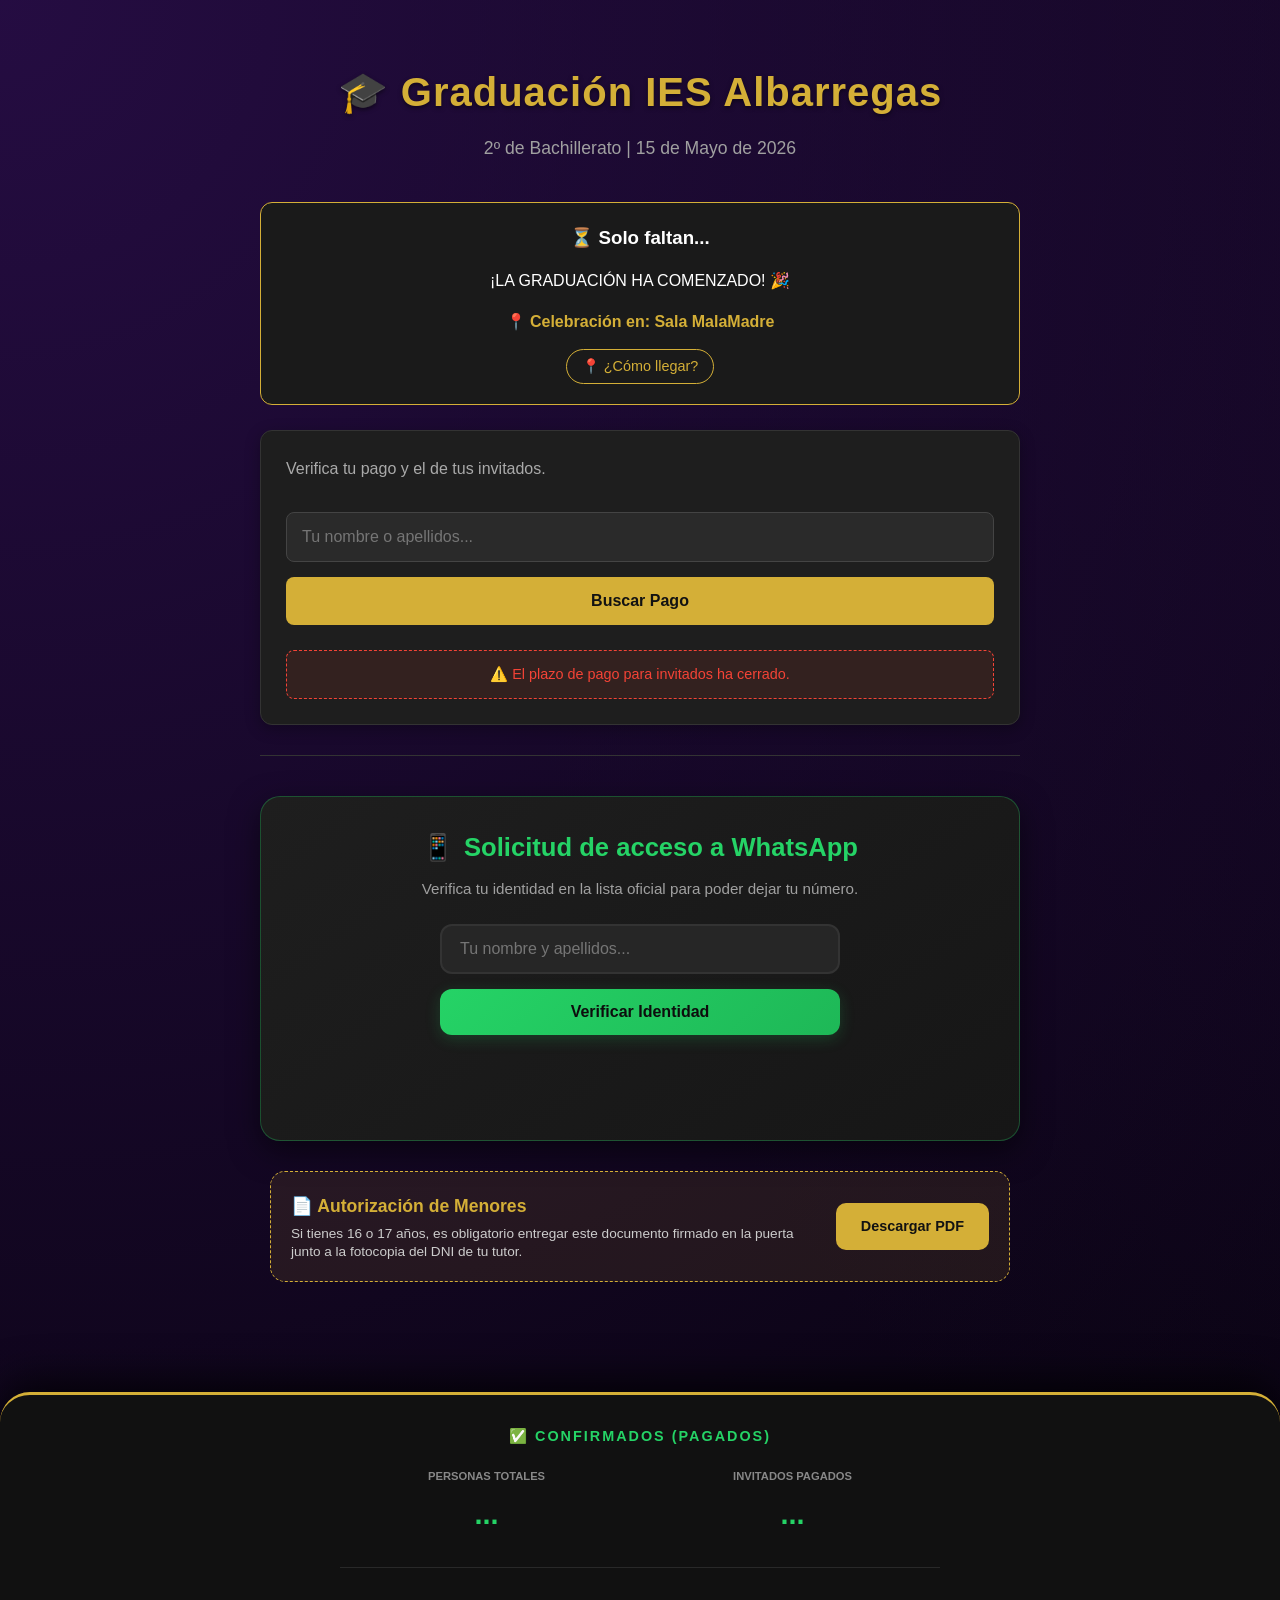
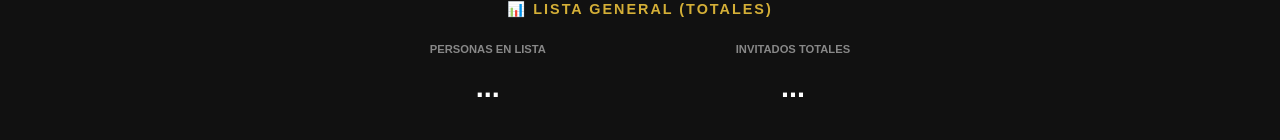
==== commit 71bff838: "Add files via upload" ====
--- a/index.html
+++ b/index.html
@@ -32,6 +32,10 @@
                 <button onclick="buscarAlumno()">Buscar Pago</button>
             </div>
             <div id="resultado" class="resultado-container"></div>
+
+            <div id="guest-countdown" style="margin-top: 25px; text-align: center; font-size: 0.9rem; color: #a0a0a0; padding: 12px; background: rgba(255, 255, 255, 0.05); border-radius: 8px; border: 1px dashed #d4af37;">
+                ⏳ Cierre de pagos para invitados: <span id="guest-time" style="color: #d4af37; font-weight: bold; font-size: 1.1rem;">...</span> (Viernes 10 de Abril)
+            </div>
         </section>
 
         <hr style="border: 0; border-top: 1px solid #333; margin: 30px 0;">
